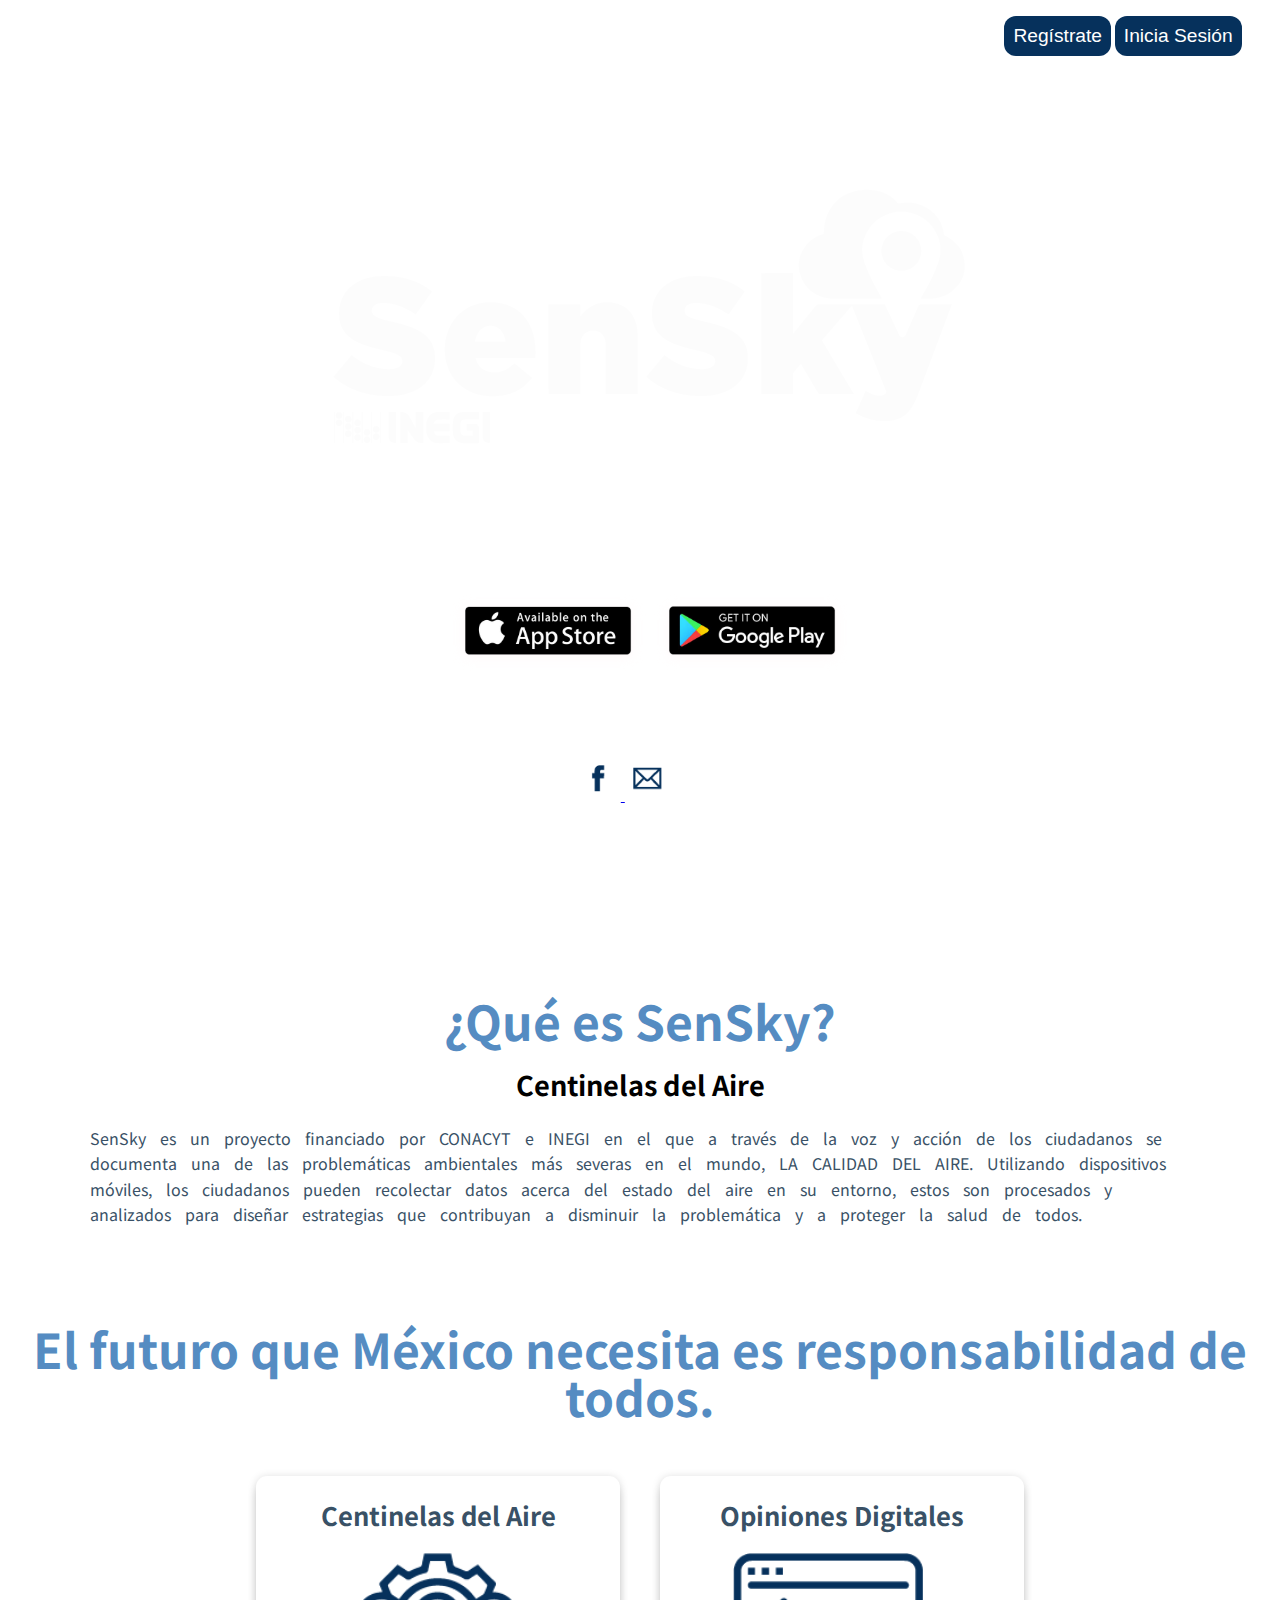
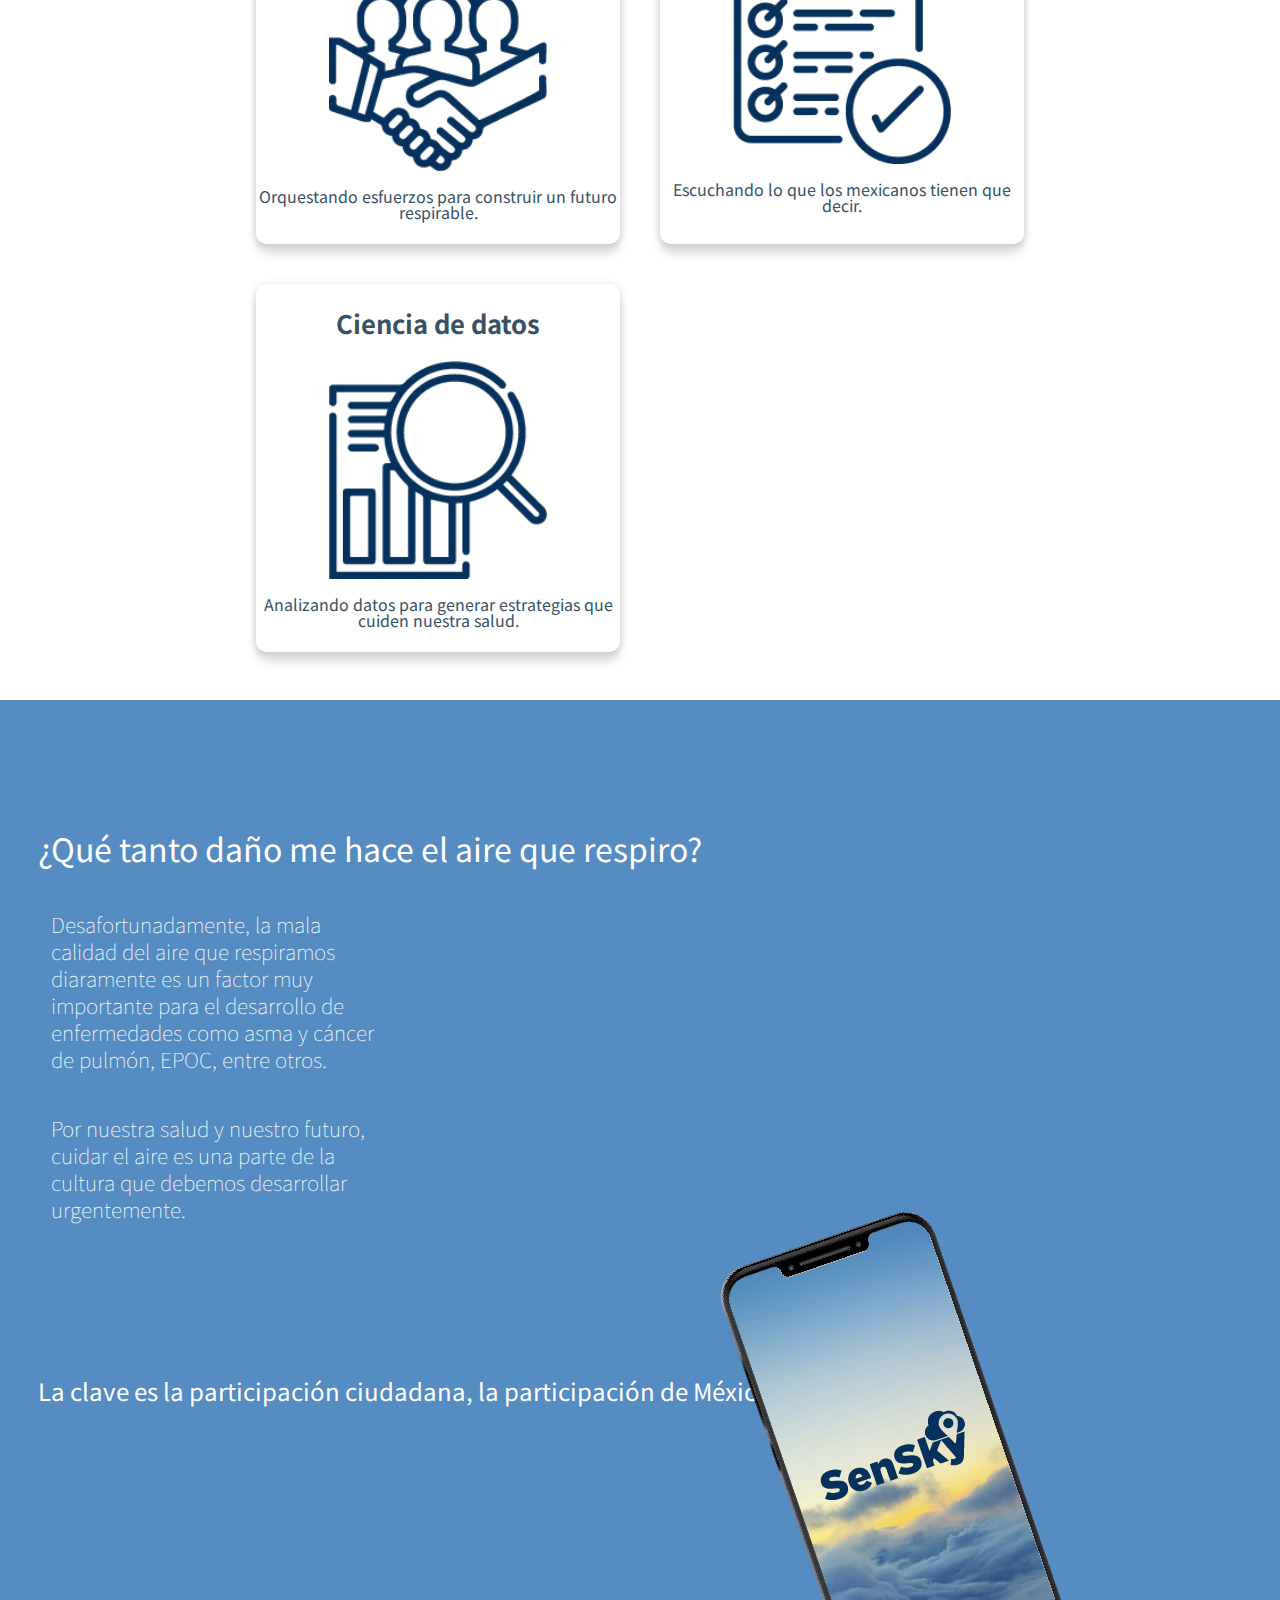
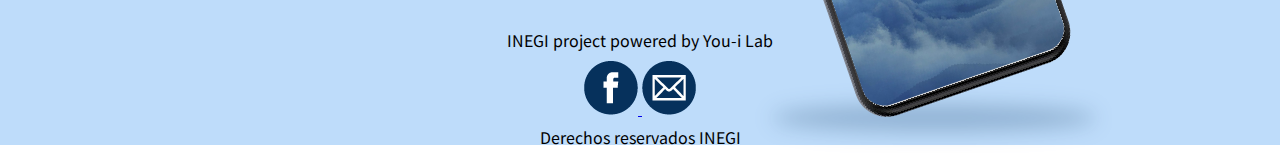
==== index.html @ 5aee5160 "🔥Maquetacion" ====
<!DOCTYPE html>
<html>
<head>
	<meta charset="utf-8">
	<meta name="viewport" content="width=device-width, initial-scale=1, shrink-to-fit=no">
	<title>SENSKY | Home</title>
	<link href="https://fonts.googleapis.com/css2?family=Noto+Sans+JP&display=swap" rel="stylesheet"> 
	<link rel="stylesheet" type="text/css" href="Assets/css/reset.css">
	<link rel="stylesheet" type="text/css" href="Assets/css/main.css">
	<link rel="icon" href="Assets/1x/sen.ico">
</head>
<body>
	<div id="intro">
		<img class="logo" id="texto-sensky" src="Assets/1x/logo_Sensky.png">
		<video autoplay muted loop id="myVideo">
  			<source src="Assets/1x/SLP.mp4" type="video/mp4">
		</video>
		<div id="nav">
			<button id="bt1"><a href="login.html">Regístrate</a></button>
			<button id="bt2"><a href="login.html">Inicia Sesión</a></button>
		</div>
		<div class="descriptions">
			<h3>Descarga nuestra App</h3>
				<div class="app-playstore">
		            <a class="app-playstore-link" href="https://play.google.com/store/apps/details?id=youilab.cds"  target="_blank">
		                <img class="app-playstore-link-image" src="Assets/1x/appStore.png">
		            </a>
		        </div>
				<div class="app-playstore">
		            <a class="app-playstore-link" href="https://play.google.com/store/apps/details?id=youilab.cds"  target="_blank">
		                <img class="app-playstore-link-image" src="Assets/1x/googlePlay.png">
		            </a>
		        </div>
		</div>
		<div class="redes">
			<a href="https://www.facebook.com/You-i-Lab-113474653396663/" target="_blank">
				<img src="Assets/1x/fb_blanco.png">
			</a>
			<a href="https://www.facebook.com/You-i-Lab-113474653396663/" target="_blank">
				<img src="Assets/1x/mail_blanco.png">
			</a>
		</div>
	</div>
	<div id="explanation">
		<p class="text-title">¿Qué es SenSky?</p>
		<p class="text-subtitle">Centinelas del Aire</p>
		<p>SenSky es un proyecto financiado por CONACYT e INEGI en el que a través de la voz y acción de los ciudadanos se documenta una de las problemáticas ambientales más severas en el mundo, LA CALIDAD DEL AIRE. Utilizando dispositivos móviles, los ciudadanos pueden recolectar datos acerca del estado del aire en su entorno, estos son procesados y analizados para diseñar estrategias que contribuyan a disminuir la problemática y a proteger la salud de todos.</p>
		<p class="text-title">El futuro que México necesita es responsabilidad de todos.</p>
		<div class="grid-wrapper">
			<div class="box">
				<p class="text-subtitle">Centinelas del Aire</p>
				<img src="Assets/1x/icono1.png">
				<p>Orquestando esfuerzos para construir un futuro respirable.</p>
			</div>
			<div class="box">
				<p class="text-subtitle">Opiniones Digitales</p>
				<img src="Assets/1x/icono2.png">
				<p>Escuchando lo que los mexicanos tienen que decir.</p>
			</div>
			<div class="box">
				<p class="text-subtitle">Ciencia de datos</p>
				<img src="Assets/1x/icono3.png">
				<p>Analizando datos para generar estrategias que cuiden nuestra salud.</p>
			</div>
		</div>
	</div>
	<div id="damage">
		<p class="title-test">¿Qué tanto daño me hace el aire que respiro?</p>

		<p class="prueba">Desafortunadamente, la mala calidad del aire que respiramos diaramente es un factor muy importante para el desarrollo de enfermedades como asma y cáncer de pulmón, EPOC, entre otros.</p>
		<img class="cel" src="Assets/1x/cel.png">
		<p class="prueba">Por nuestra salud y nuestro futuro, cuidar el aire es una parte de la cultura que debemos desarrollar urgentemente.</p>
		<p class="title-test">La clave es la participación ciudadana, la participación de México</p>
	</div>
	<footer>
		<p>INEGI project powered by You-i Lab</p>
		<div class="redes-footer">
			<a href="https://www.facebook.com/You-i-Lab-113474653396663/" target="_blank">
				<img src="Assets/1x/fb_azul.png">
			</a>
			<a href="https://www.facebook.com/You-i-Lab-113474653396663/" target="_blank">
				<img src="Assets/1x/mail_azul.png">
			</a>
		</div>
		<p class="copyright">Derechos reservados INEGI</p>
	</footer>
</body>
</html>
---- Assets/css/main.css ----
*
{
	margin: 0;
	padding: 0;
	box-sizing: border-box;
}

body,
html 
{
  width: 100%;
  height: 100%;
  font-family: 'Noto Sans JP', sans-serif;
}

#nav
{
	margin-top: 1em;
	position: absolute;
	right: 0px;
	padding: 0 3% 0 3%;
}

#nav a 
{
	font-size: 1.5em;
}

#bt1 a
{
	text-decoration: none;
	color: white;
}

#bt2 a
{
	text-decoration: none;
	color: white;
}

#bt1:hover
{
	background-color: white;
	transition: all .5 ease;
}

#bt1:hover > a
{
	color: black;
}

#bt2:hover
{
	background-color: white;
	transition: all .5 ease;
}

#bt2:hover > a
{
	color: black;
}

h3
{
	font-size: 1.6em;
	text-align: center;
	color: white;
	margin-bottom: 1em;
	font-weight: bold;
}

button
{
  background-color: #06315c;
  border: none;
  color: white;
  padding: 0.7em;
  text-align: center;
  text-decoration: none;
  display: inline-block;
  font-size: 0.8em;
  border-radius: 12px;
}

#intro
{
	display: flex;
    top: 0;
    left: 0;
    width: 100%;
    height: 100%;
    overflow: hidden;
}

#myVideo {
  position: absolute;
  right: 0;
  bottom: 0;
  min-width: 100%;
  min-height: 100%;
}


.descriptions
{
	margin-top: 70vh;
	margin-left: 40%;
	position: absolute;
}


.logo
{
	top: 34vh;
	left: 33vw;
	position: absolute;
	z-index: 1;
}

.app-playstore
{
	box-sizing: border-box;
	display: inline-flex;
}

.app-playstore-link-image
{
	width: 200px;
	height: auto;
	border: 0;
	margin: 0 0 15px;
	padding: 0;
}

.redes
{
	box-sizing: border-box;
	position: absolute;
	top: 77vh;
	left: 88vw;
}

.redes img
{
	width: 40%;
}

.text-title
{
	color: #558cc2;
	font-weight: bold;
	margin-top: 2em;
	text-align: center;
	font-size: 3em;
}

.text-subtitle
{
	font-size: 1.7em;
	font-weight: bold;
	text-align: center;
	margin-top: 1em;
	margin-bottom: 1em;
}

/* GRID */
.grid-wrapper {
    display: grid;
    grid-gap: 40px;
    grid-template-columns: repeat(auto-fill, minmax(270px, 1fr));
    margin-top: 3.5em;
    padding: 0 20% 0 20%;
    margin-bottom: 3em;
}

.box
{
	border-radius: 0.7em;
    box-shadow: 0 1px 8px rgba(0,0,0,0.15), 0 10px 10px rgba(0,0,0,0.12);
    height: 23em;
    transition: all .5s ease;
}

.box p
{
	text-align: center;
	font-size: 1em;
	color: #395166;
}

.box > .text-subtitle
{
	 color: #395166;
	 font-size: 1.6em;
}

.box:hover
{
	box-shadow: 0 14px 28px rgba(0,0,0,0.25), 0 10px 10px rgba(0,0,0,0.22);
}

.box > img {
    width: 60%;
    margin-left: 20%;
    margin-bottom: 1em;
}

#explanation > p:nth-child(3)
{
	padding: 0 7% 0 7%;
	word-spacing: 10px;
	font-size: 1em;
	color: #395166;
	line-height: 1.6;
}

#damage
{
	background-color: #558cc2;
	width: 100%;
	height: 100%;
}

#damage p 
{
	color: white;
	line-height: 1.3;
}

#damage > img
{
	position: absolute;
	top: 210%;
	left: 60%;
}

.title-test
{
	padding: 10% 0 0 3%;
	color: white;
	text-align: left;
	font-size: 2em;
	margin-top: 1em;
}

#damage .title-test:nth-child(5)
{
	font-size: 1.5em;
}

.prueba
{
	margin-top: 2em;
	font-size: 1.3em;
	padding: 0 70% 0 4%;
	font-weight: lighter;
}

footer
{
	background-color: #bedcfa;
	text-align: center;
	padding-top: 2em;
}

.redes-footer
{
	padding: 1% 0 1% 0;
}

/* Extra large devices (desktops, 800px and up) */
@media only screen and (min-width: 972px) and (max-width:1600px) 
{
	.logo
	{
		top: 20vh;
		left: 25vw;
	}

	.descriptions
	{
		left: 5vw;
    	margin-left: 30%;
    	margin-top: 0;
    	top: 60vh;
	}

	.redes
    {
    	top: 84vh;
    	left: 45vw;
    }

    #damage > img
	{
		position: absolute;
		top: 310vh;
		left: 55vw;
	}
}
/* Large devices (desktops, 800px and up) */
@media only screen and (min-width: 710px) and (max-width:970px) 
{
	.logo
	{
		top: 10vh;
		left: 13vw;
	}

	.descriptions
	{
		left: 5vw;
    	margin-left: 20%;
    	margin-top: 0;
    	top: 57vh;
	}

	.box > img 
	{
	    width: 45%;
	    margin-left: 30%;
	    margin-bottom: 1em;
	}

	.redes
    {
    	top: 84vh;
    	left: 45vw;
    }

    #damage > img
	{
		position: absolute;
		top: 298vh;
		left: 45vw;
	}
	
}

@media only screen and (max-width: 700px) { /* Responsividad de la pantalla */
    #damage > img
    {
    	display: none;
    }

    .grid-wrapper
    {
    	padding: 0 20% 0 13%;
    }

    .prueba
    {
    	font-size: 1em;
    	padding: 0 7% 0 7%;
		word-spacing: 10px;
		line-height: 1.3;
    }

    .logo
    {
    	width: 80%;
    	top: 25vh;
    	left: 15vw;
    }

    .descriptions
    {
    	left: 5vw;
    	margin-left: 5%;
    	margin-top: 0;
    	top: 47vh;
    }

    .descriptions img
    {
    	margin-left: 16vw;
    }

    .redes
    {
    	top: 84vh;
    	left: 39vw;
    }
}
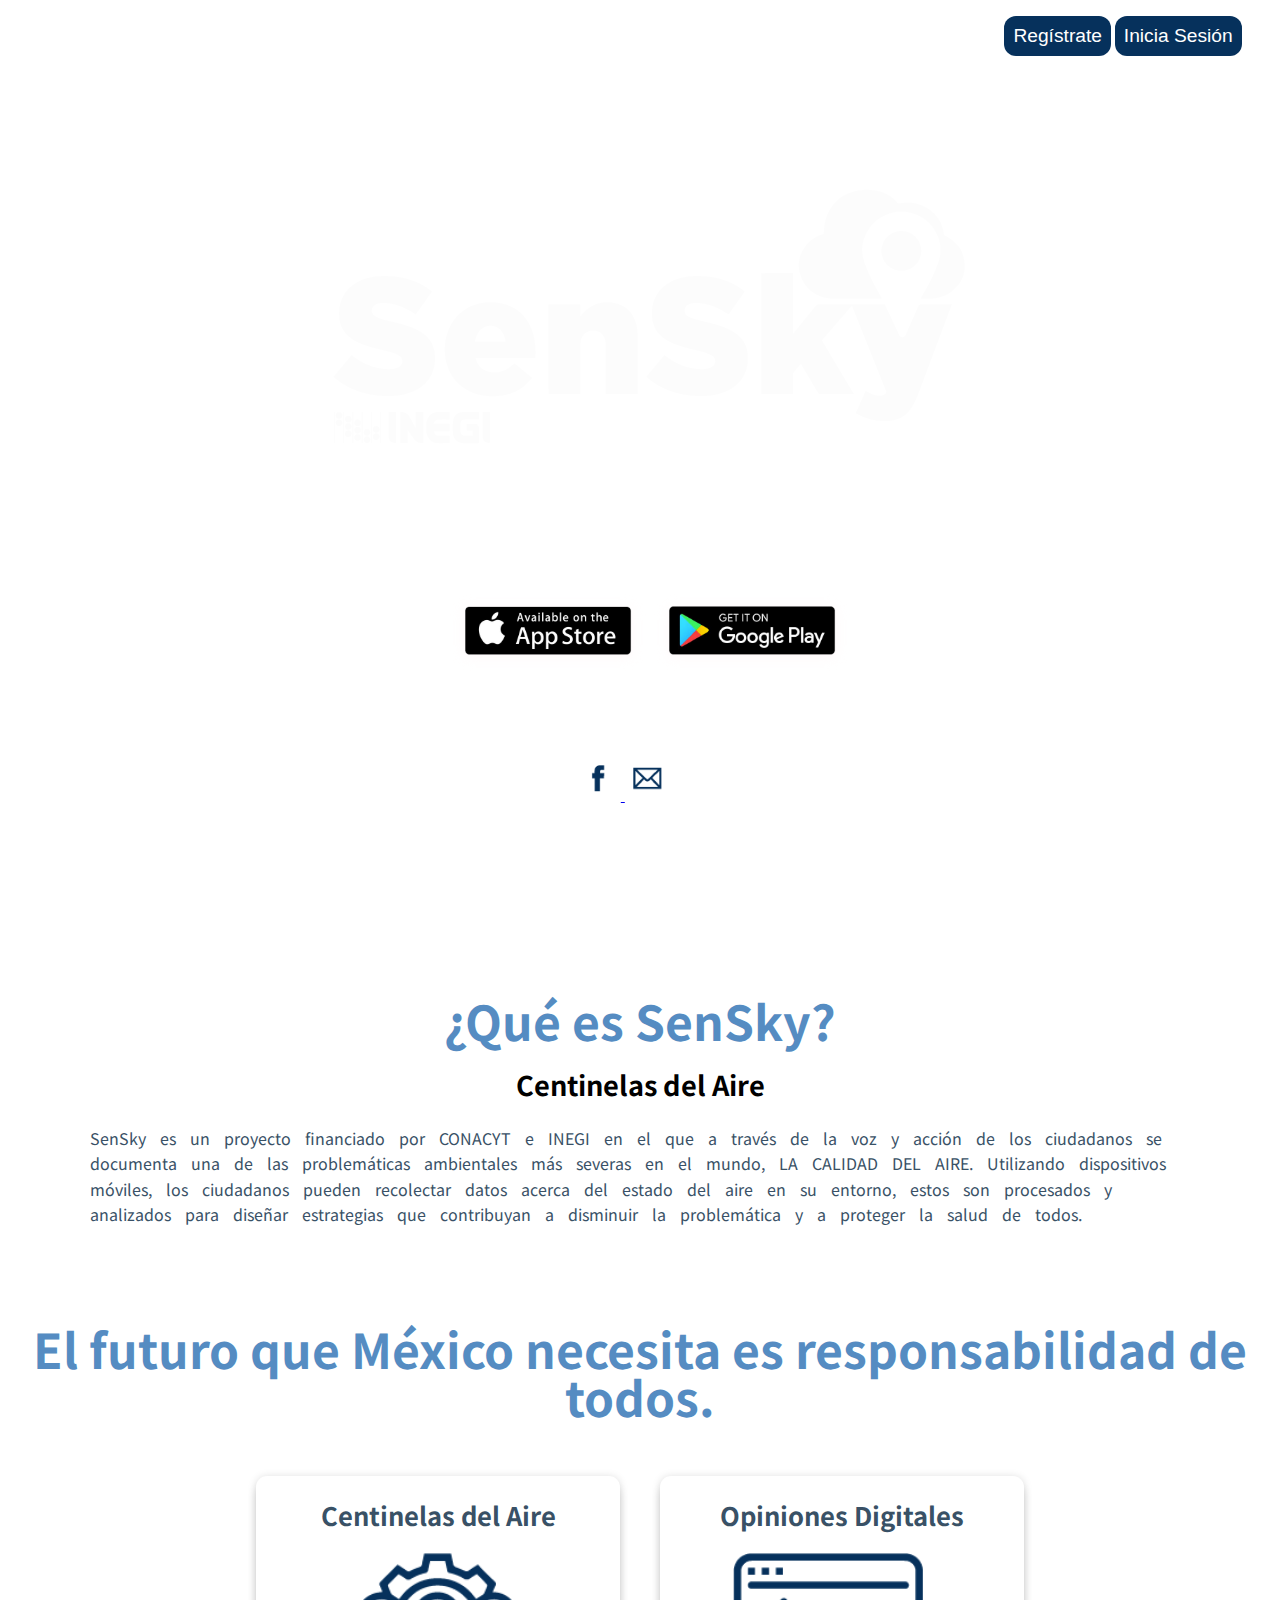
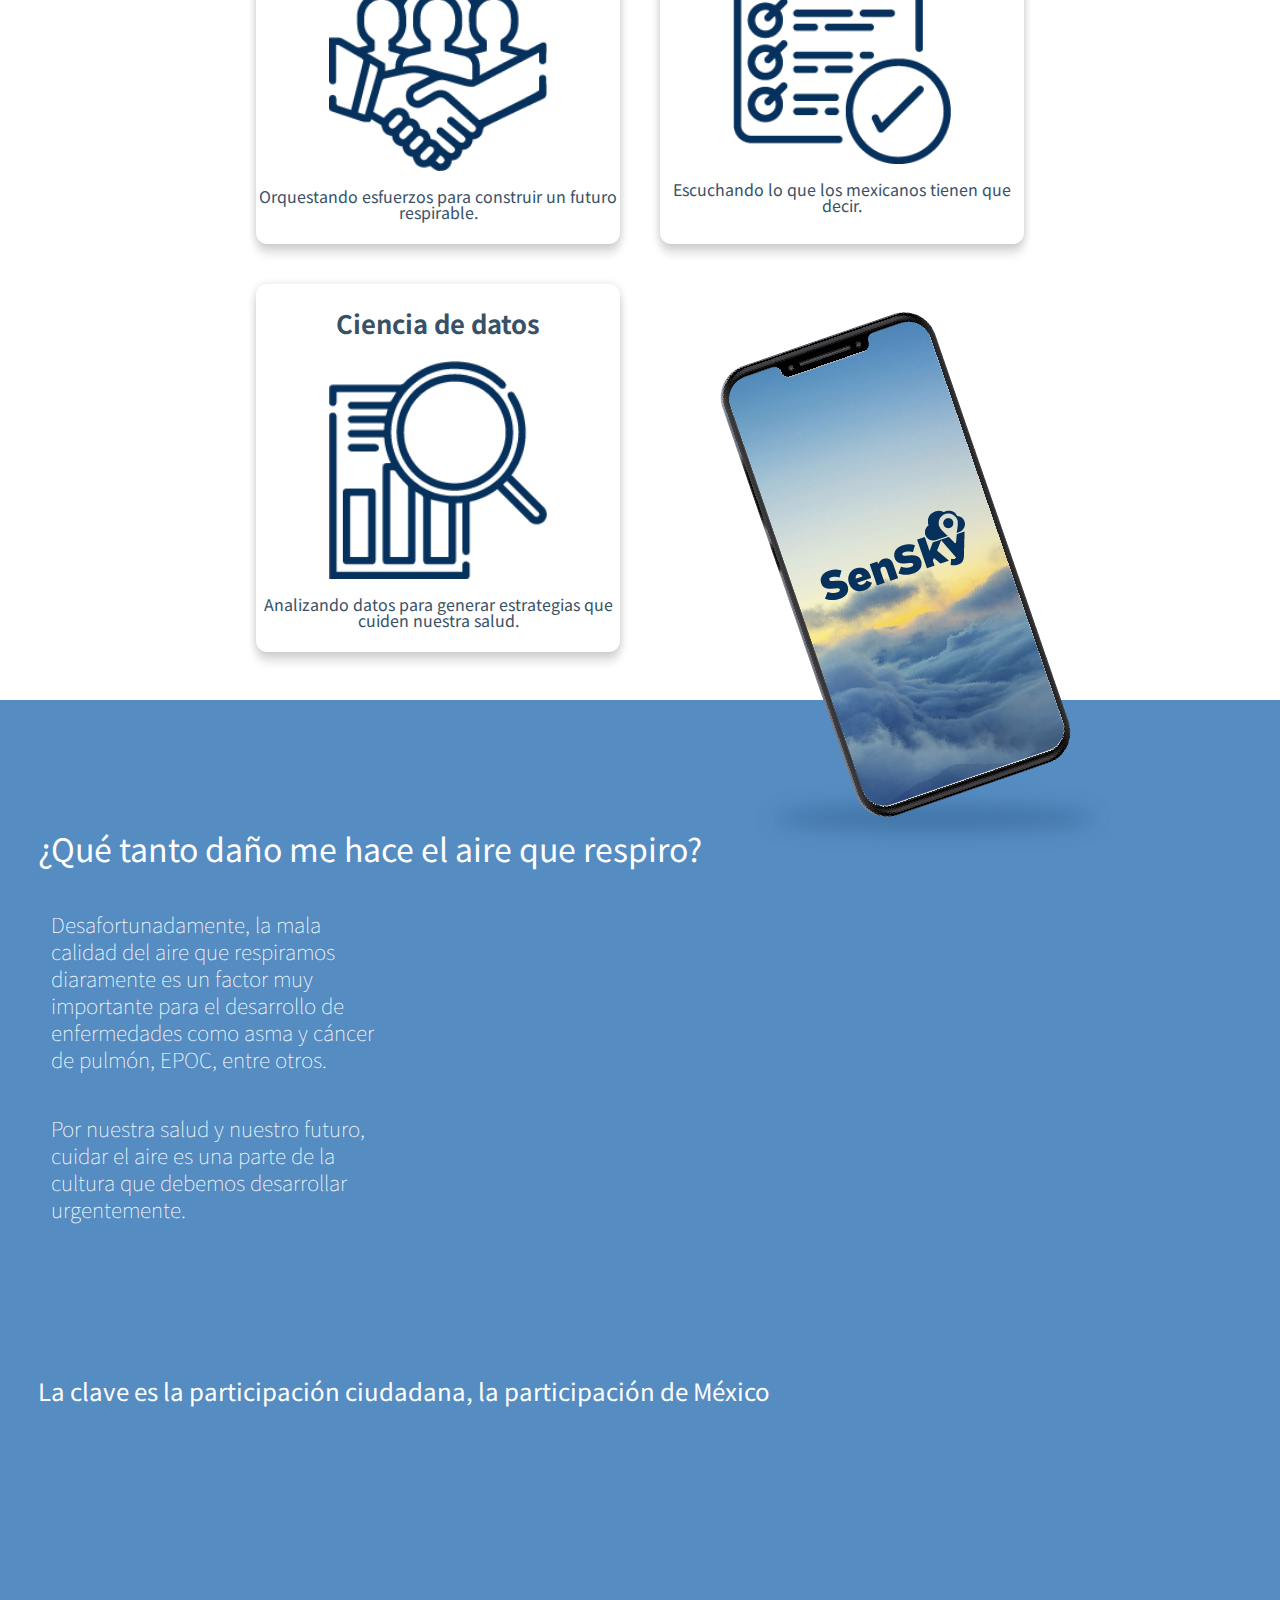
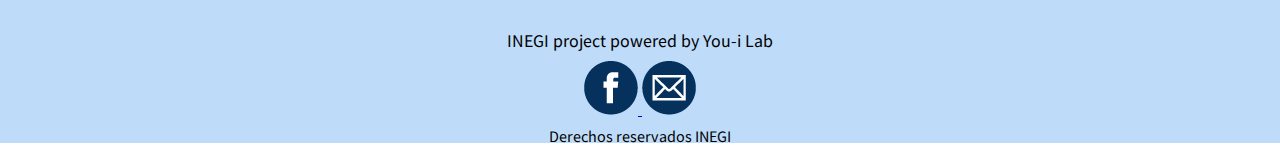
==== commit 9de90dbd: "☑️ Validation events" ====
--- a/index.html
+++ b/index.html
@@ -73,6 +73,10 @@
 		<p class="title-test">La clave es la participación ciudadana, la participación de México</p>
 	</div>
 	<footer>
+		<!-- <div id="suscribe-footer">
+			<label class="text-subtitle">Suscríbete para más noticias</label>
+			<input type="email" placeholder="ejemplo@mail.com">
+		</div> -->
 		<p>INEGI project powered by You-i Lab</p>
 		<div class="redes-footer">
 			<a href="https://www.facebook.com/You-i-Lab-113474653396663/" target="_blank">
--- a/Assets/css/main.css
+++ b/Assets/css/main.css
@@ -12,6 +12,10 @@
   height: 100%;
   font-family: 'Noto Sans JP', sans-serif;
 }
+
+/***********************************
+** Navbar styles
+***********************************/
 
 #nav
 {
@@ -59,6 +63,10 @@
 {
 	color: black;
 }
+
+/***********************************
+** Intro Styles
+***********************************/
 
 h3
 {
@@ -145,6 +153,10 @@
 	width: 40%;
 }
 
+/***********************************
+** Second Section Styles
+***********************************/
+
 .text-title
 {
 	color: #558cc2;
@@ -214,6 +226,10 @@
 	line-height: 1.6;
 }
 
+/***********************************
+** Third Section Styles
+***********************************/
+
 #damage
 {
 	background-color: #558cc2;
@@ -256,6 +272,10 @@
 	font-weight: lighter;
 }
 
+/***********************************
+** Footer Styles
+***********************************/
+
 footer
 {
 	background-color: #bedcfa;
@@ -263,10 +283,37 @@
 	padding-top: 2em;
 }
 
+#suscribe-footer
+{
+	display: inline-grid;
+	background-color: #06315c;
+	border-radius: 10px;
+	width: 30%;
+}
+
+#suscribe-footer > label
+{
+	color: white;
+}
+
+#suscribe-footer > input
+{
+	height: 4em;
+}
+
 .redes-footer
 {
 	padding: 1% 0 1% 0;
 }
+
+.copyright
+{
+	font-size: 0.9em;
+}
+
+/***********************************
+** Media Queries
+***********************************/
 
 /* Extra large devices (desktops, 800px and up) */
 @media only screen and (min-width: 972px) and (max-width:1600px) 
@@ -294,10 +341,10 @@
     #damage > img
 	{
 		position: absolute;
-		top: 310vh;
 		left: 55vw;
 	}
 }
+
 /* Large devices (desktops, 800px and up) */
 @media only screen and (min-width: 710px) and (max-width:970px) 
 {
@@ -331,7 +378,7 @@
     #damage > img
 	{
 		position: absolute;
-		top: 298vh;
+		top: 190em;
 		left: 45vw;
 	}
 	
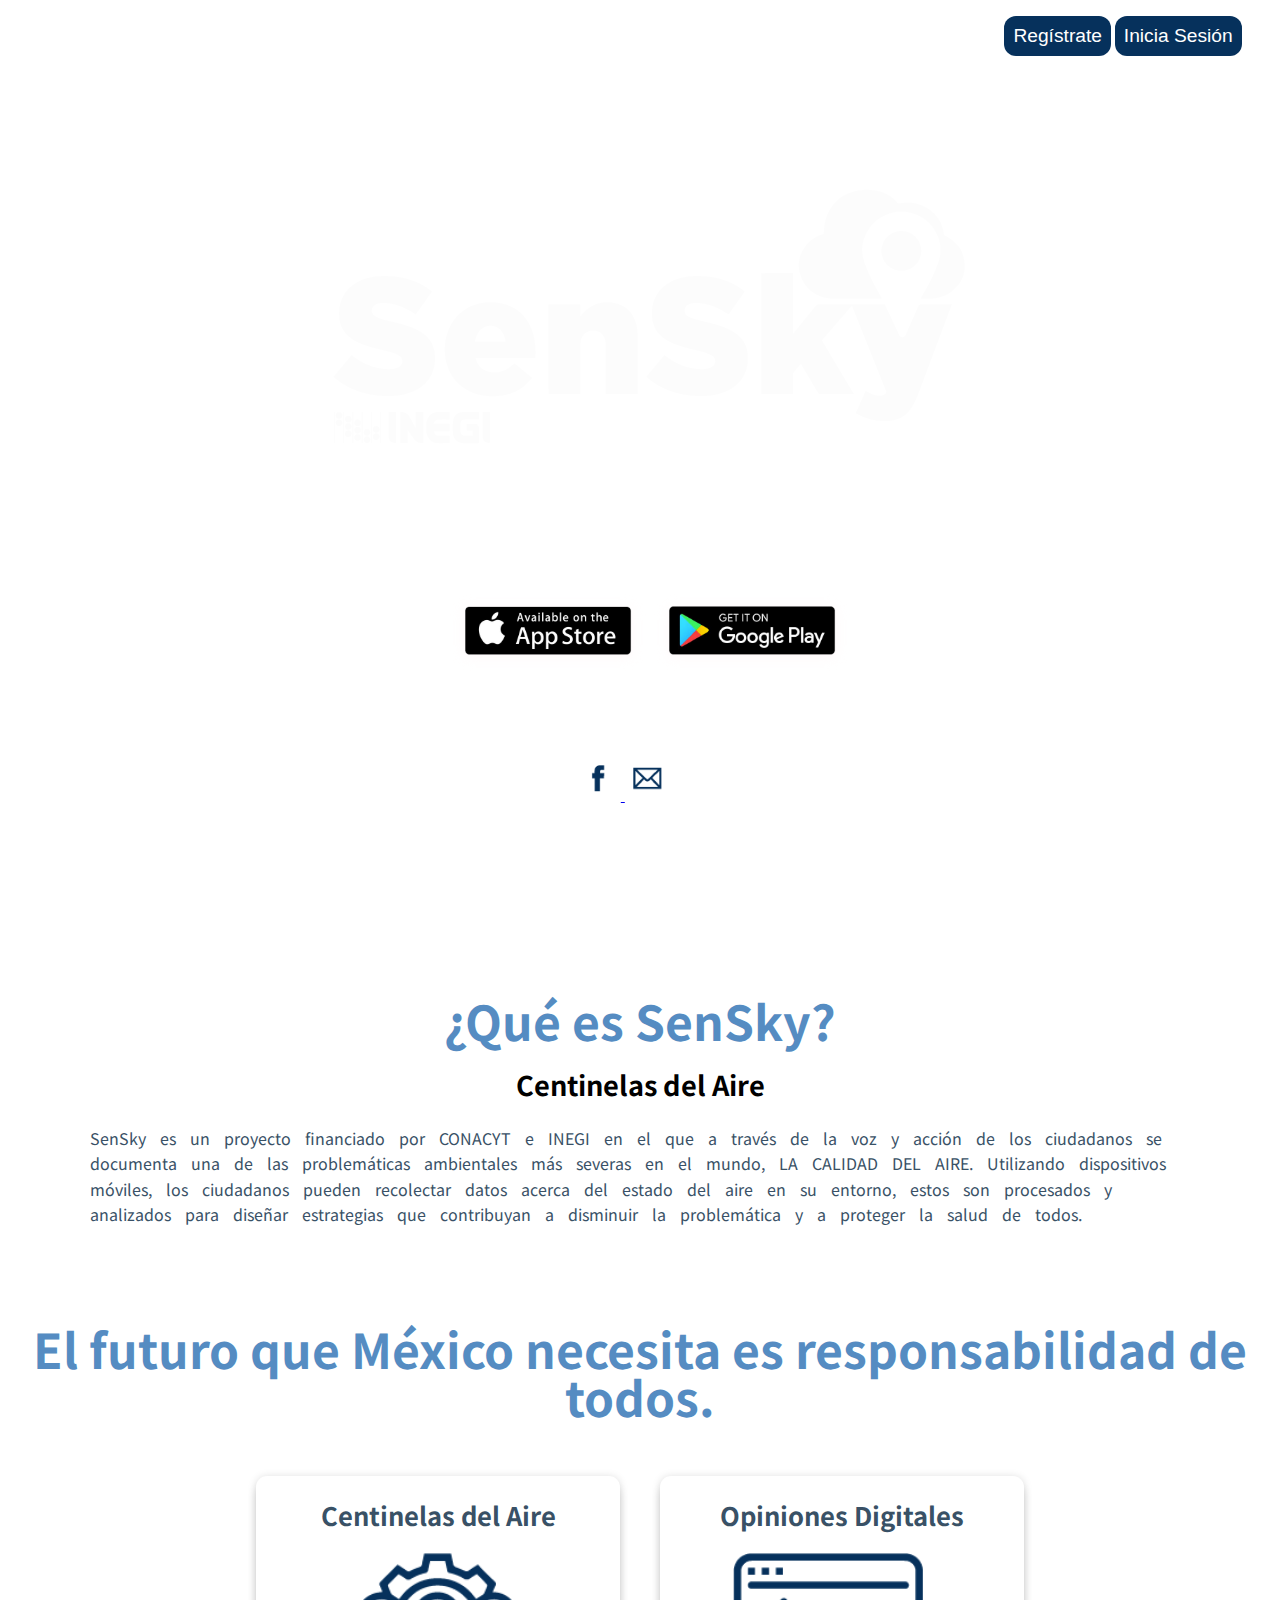
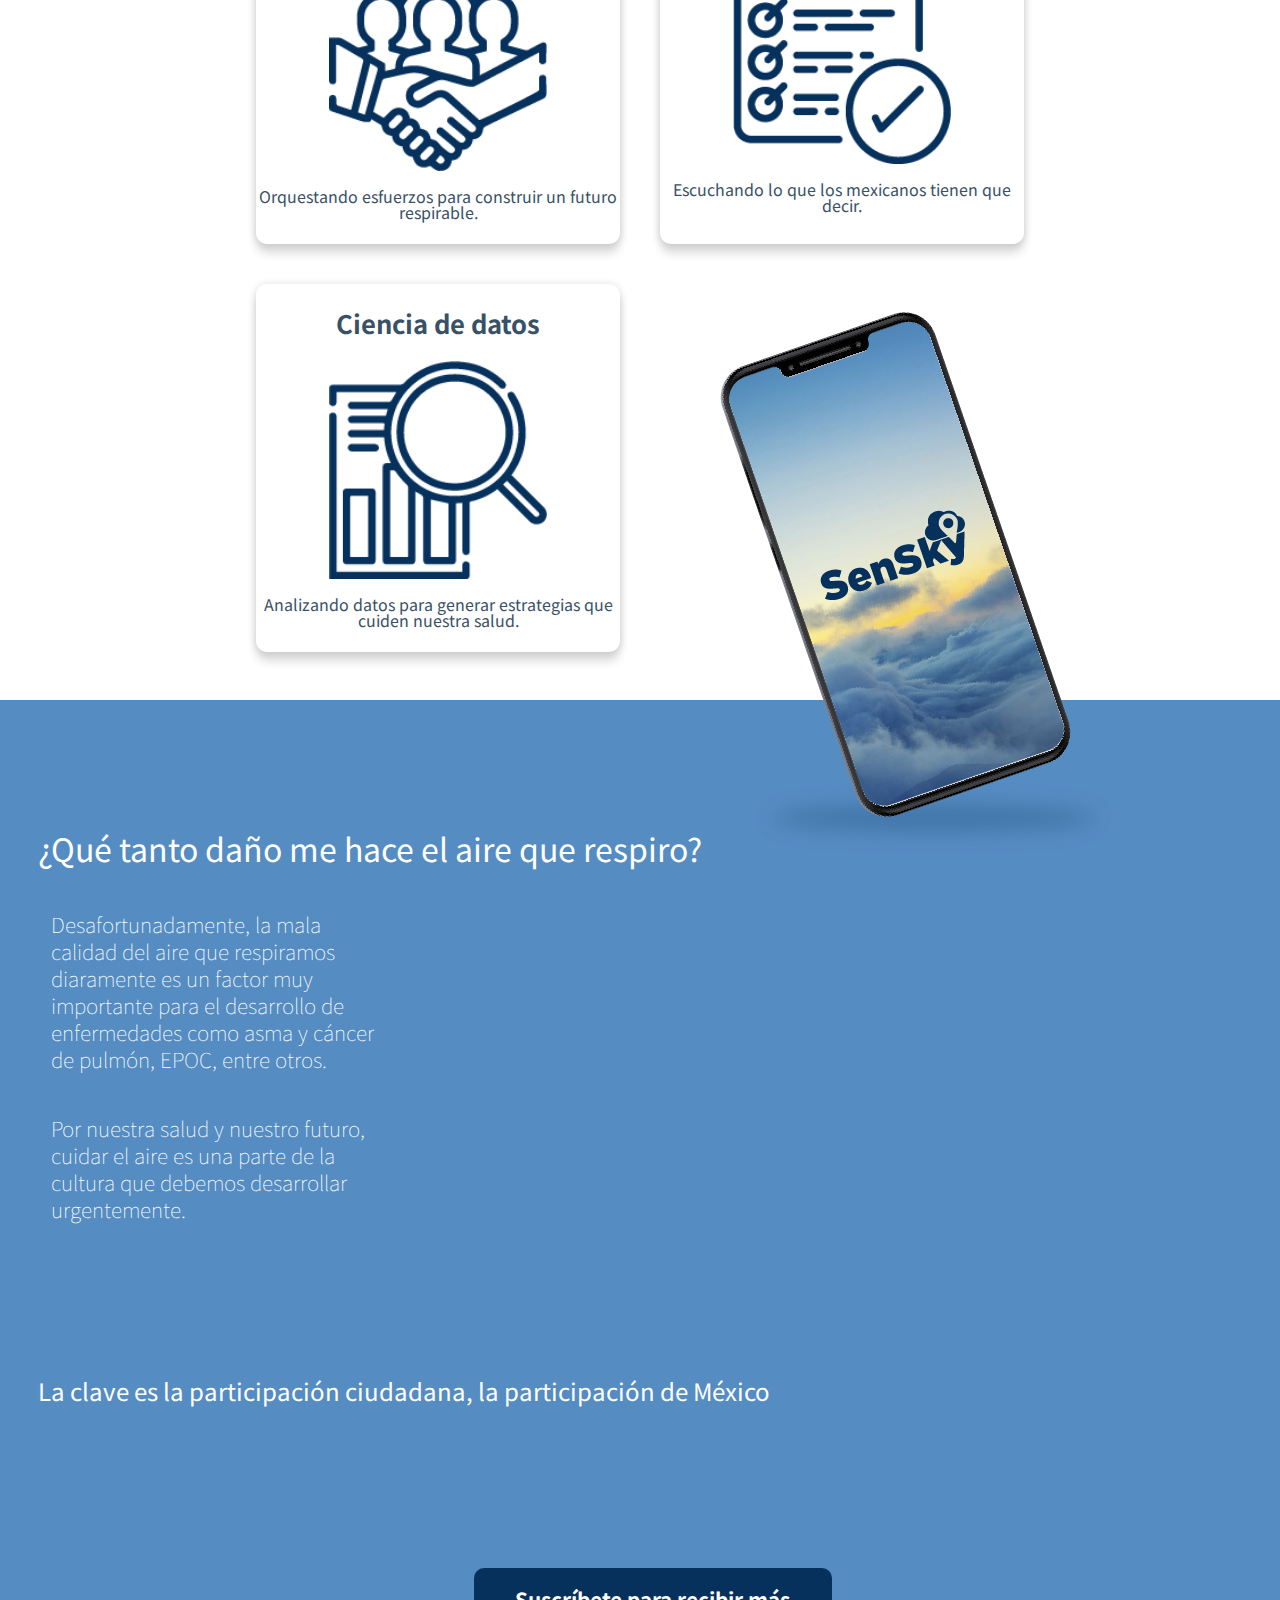
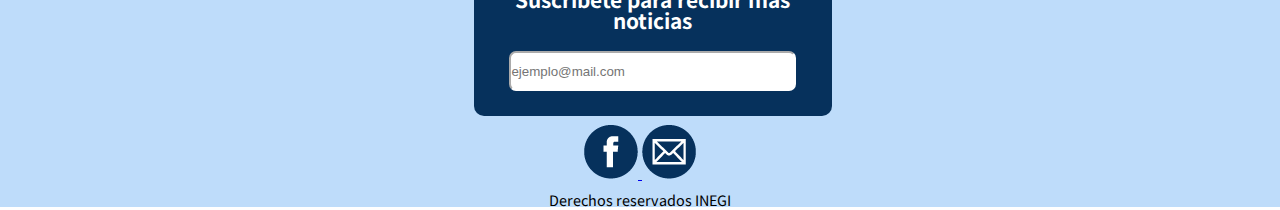
==== commit b61bd726: "🥳added email component" ====
--- a/index.html
+++ b/index.html
@@ -73,10 +73,10 @@
 		<p class="title-test">La clave es la participación ciudadana, la participación de México</p>
 	</div>
 	<footer>
-		<!-- <div id="suscribe-footer">
-			<label class="text-subtitle">Suscríbete para más noticias</label>
+		<div id="suscribe-footer">
+			<label class="text-subtitle">Suscríbete para recibir más noticias</label>
 			<input type="email" placeholder="ejemplo@mail.com">
-		</div> -->
+		</div>
 		<p>INEGI project powered by You-i Lab</p>
 		<div class="redes-footer">
 			<a href="https://www.facebook.com/You-i-Lab-113474653396663/" target="_blank">
--- a/Assets/css/main.css
+++ b/Assets/css/main.css
@@ -280,7 +280,7 @@
 {
 	background-color: #bedcfa;
 	text-align: center;
-	padding-top: 2em;
+	padding-top: 6em;
 }
 
 #suscribe-footer
@@ -288,17 +288,25 @@
 	display: inline-grid;
 	background-color: #06315c;
 	border-radius: 10px;
-	width: 30%;
+	width: 28%;
+	position: absolute;
+	margin-top: -10%;
+	margin-left: -13%;
 }
 
 #suscribe-footer > label
 {
 	color: white;
+	font-size: 1.3em;
 }
 
 #suscribe-footer > input
 {
-	height: 4em;
+	height: 3em;
+	border-radius: 7px;
+	border-color: white;
+	margin: 0 0 7% 10%;
+	width: 80%;
 }
 
 .redes-footer
@@ -343,6 +351,13 @@
 		position: absolute;
 		left: 55vw;
 	}
+
+	#suscribe-footer
+	{
+		position: absolute;
+		margin-top: -10%;
+		margin-left: -13%;
+	}
 }
 
 /* Large devices (desktops, 800px and up) */
@@ -375,11 +390,22 @@
     	left: 45vw;
     }
 
+    #damage
+    {
+    	height: 120%;
+    }
+
     #damage > img
 	{
 		position: absolute;
-		top: 190em;
-		left: 45vw;
+		margin-top: 160%;
+	}
+
+	#suscribe-footer
+	{
+		position: absolute;
+		margin-top: -20%;
+		margin-left: -13%;
 	}
 	
 }
@@ -428,4 +454,31 @@
     	top: 84vh;
     	left: 39vw;
     }
+
+    #suscribe-footer
+	{
+		position: absolute;
+		margin-top: -20%;
+		margin-left: -13%;
+	}
+}
+
+@media only screen and (max-width: 700px) { /* Responsividad de la pantalla */
+	#suscribe-footer
+	{
+		position: absolute;
+		margin-top: -45%;
+		margin-left: -25%;
+		width: 50%;
+	}
+}
+
+@media only screen and (min-device-width : 768px) and (max-device-width : 1024px)  
+{
+	#damage > img
+	{
+		position: absolute;
+		margin-top: 120%;
+		margin-left: -20%;
+	}
 }